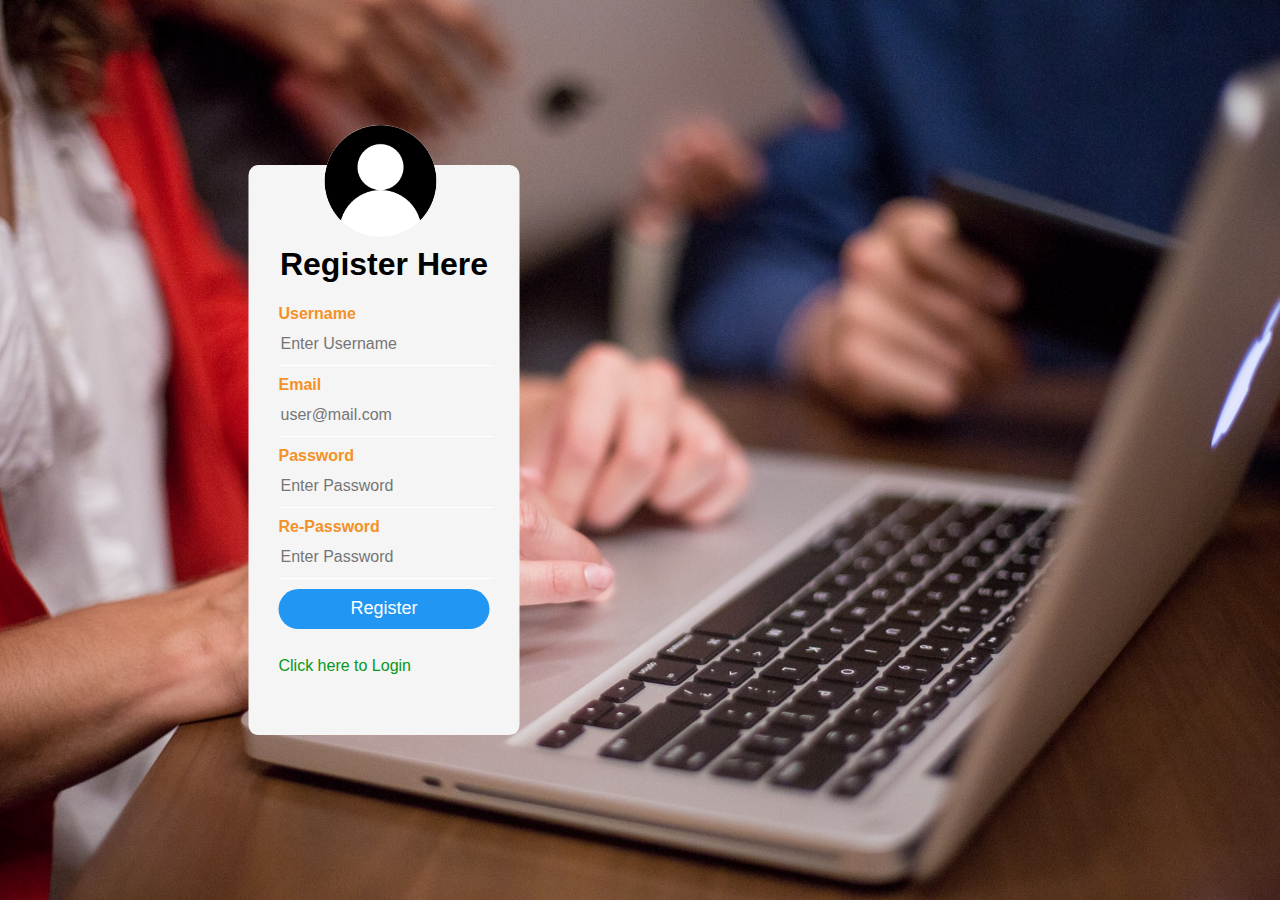
==== Register.html @ a75dc68a "Add files via upload" ====
<!DOCTYPE html>
<html lang="en">
<head>
    <meta charset="UTF-8">
    <meta http-equiv="X-UA-Compatible" content="IE=edge">
    <meta name="viewport" content="width=device-width, initial-scale=1.0">
    <title>Login Form</title>
    <link rel="stylesheet" href="style.css">
    <script src="script.js"></script>
</head>
<body>
    <!-- login form -->
    <div class="box">
        <div class="img-box"><img src="newUser.png" alt="userImage"  class="user2"></div>
        
        <h1>Register Here</h1>

        <!-- Form -->
        <form name="myRegistrationForm" onsubmit="return registration()">

            <p>Username</p>
            <input type="text" placeholder="Enter Username" name="username">

            <p>Email</p>
            <input type="email" placeholder="user@mail.com" name="email">

            <p>Password</p>
            <input type="password" placeholder="Enter Password" name="password">
            <p>Re-Password</p>
            <input type="password" placeholder="Enter Password" name="re-password">

            <!-- for validation -->
            <div id="errorBox"></div>
            <input type="submit" value="Register">
            <br><br>

            <a href="Login.html"> Click here to Login</a>



        </form>
    </div>
</body>
</html>
---- style.css ----
body{
    margin: 0;
    padding: 0;
    background: url(back.jpg)no-repeat center center fixed;
    -webkit-background-size: cover;
    -moz-background-size: cover;
    -o-background-size: cover;
    font-family: sans-serif;
}
.box{
    
    background: #f5f5f5;
    color: red;
    top: 50%;
    left: 30%;
    position: absolute;
    transform: translate(-50%,-50%);

    box-sizing: border-box;
    padding: 60px  30px;
border-radius: 10px;
}
.user{
    width: 7rem;
    border-radius:5rem;
    position: absolute;
   top: -10%;
    left: 28%;
    
    
}
.user2{
    width: 7rem;
    border-radius:5rem;
    position: absolute;
   top: -7%;
    left: 28%;
    
    
}
p{
    color: #f49126;
    margin: 0;
    padding: 0;
    font-weight: bold;
}
h1{
    text-align: center;
    color: black;
}
input{
    width: 100%;
    margin-bottom: 10px;
}
input[type="text"], input[type="password"] ,input[type="email"]
{
    border: none;
    border-bottom: 1px solid #fff;
    background: transparent;
    outline:none;
    height: 40px;
    color: #673ab7;
    font-size: 16px;
}
input[type="submit"]
{
    border: none;
    outline: none;
    height: 40px;
    background: #2196f3;
    color: #fff;
    font-size: 18px;
    border-radius: 20px;

}


input[type="submit"]:hover
{
    cursor: pointer;
    background: #0097a7;
}
a{
    text-decoration: none;
    font-size: 16px;
   
    color: #069818;
}
a:hover{
    color: red;
}
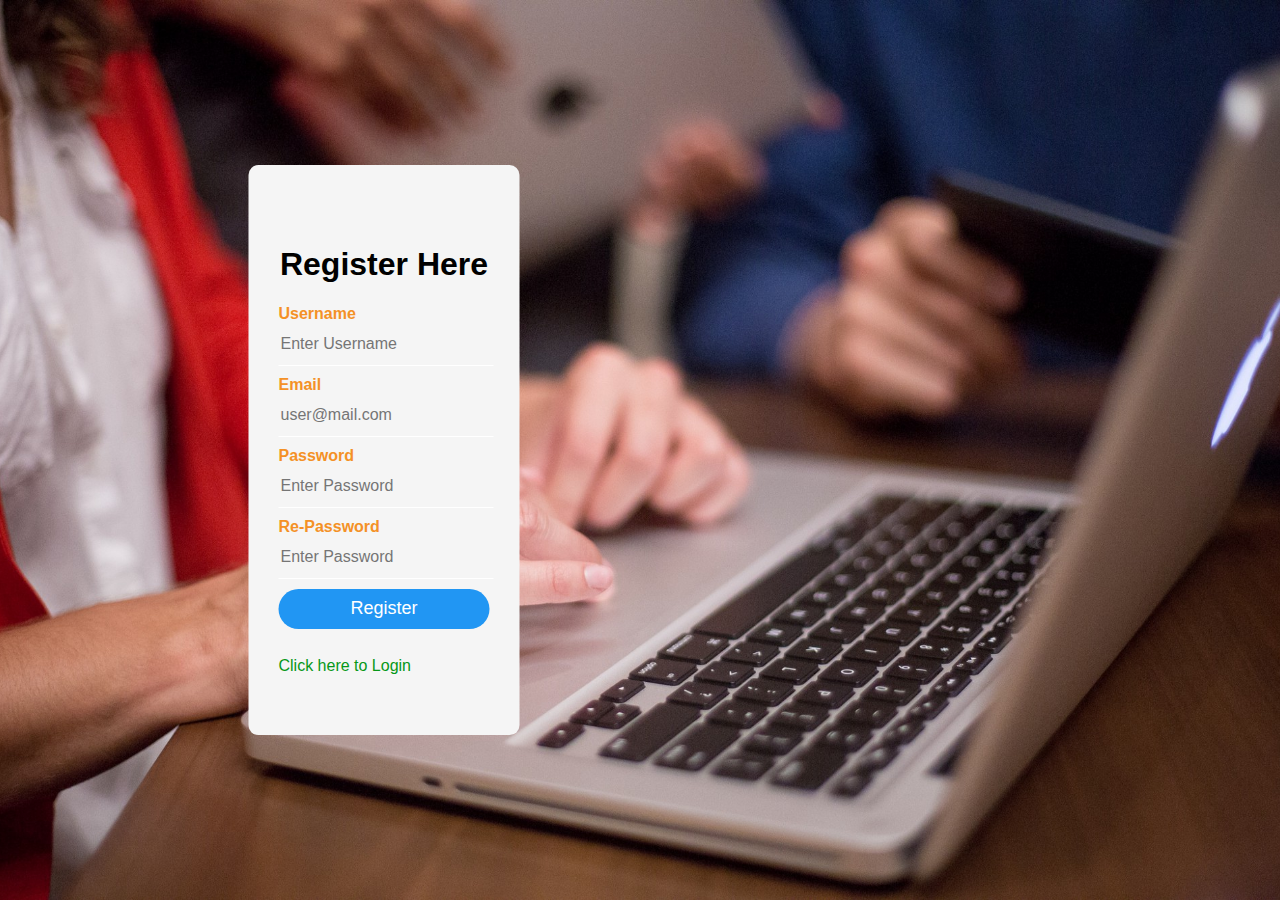
==== commit 32dea63e: "Update Register.html" ====
--- a/Register.html
+++ b/Register.html
@@ -11,8 +11,6 @@
 <body>
     <!-- login form -->
     <div class="box">
-        <div class="img-box"><img src="newUser.png" alt="userImage"  class="user2"></div>
-        
         <h1>Register Here</h1>
 
         <!-- Form -->
@@ -41,4 +39,4 @@
         </form>
     </div>
 </body>
-</html>+</html>
